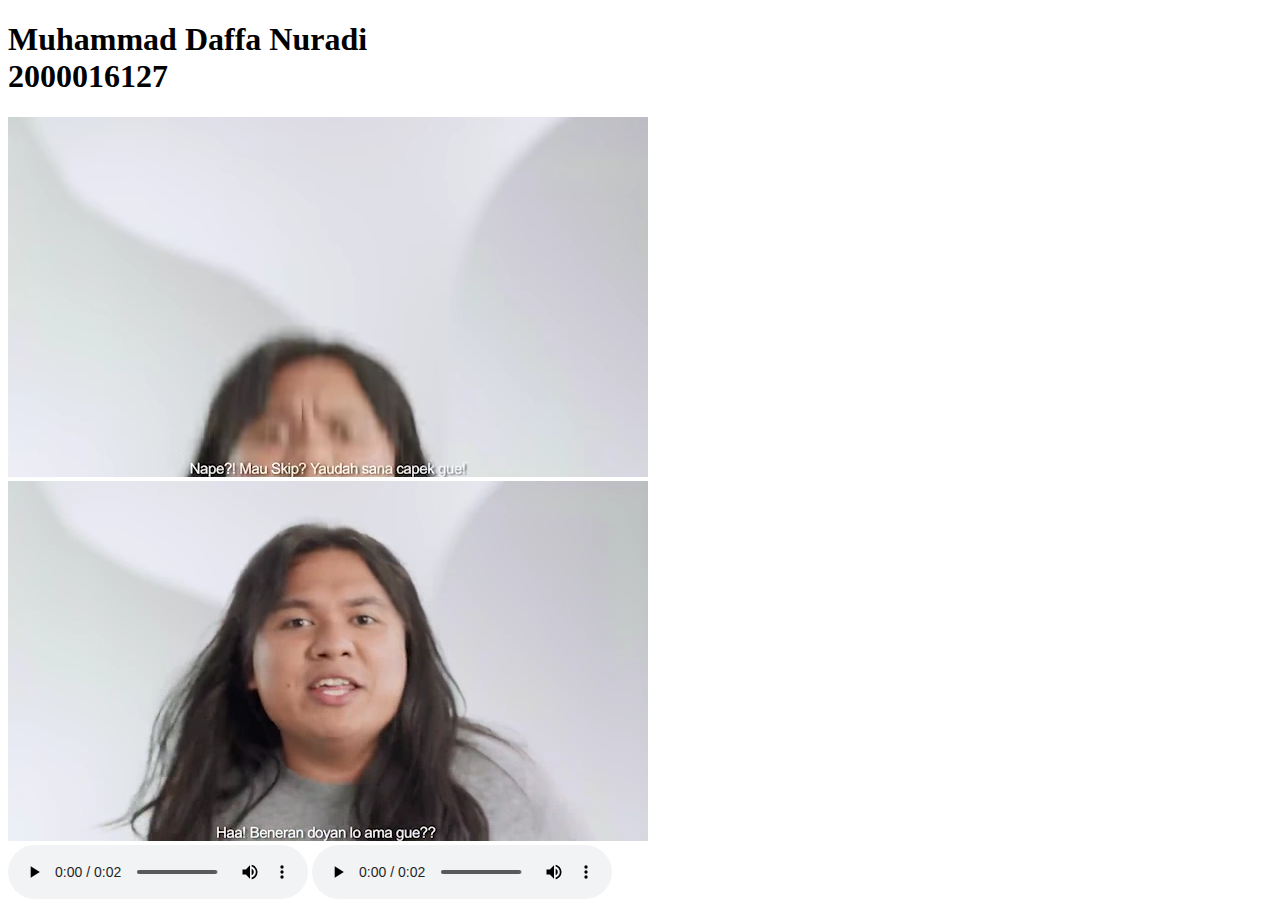
==== index.html @ e8c0837d "first commit" ====
<!DOCTYPE html>
<html>
<head>
	<meta charset="utf-8">
	<title>2000016127</title>
	<link rel="stylesheet" type="text/css" href="index.css">
</head>
<body>
	<h1>Muhammad Daffa Nuradi<br>2000016127</h1>
	<div class="bg">
		<video src="v1.webm" muted loop autoplay></video>
		<video src="v2.3gp" muted loop autoplay></video>
	</div>

	<audio controls>
  		<source src="A_1.wav" type="audio/wav">
  	</audio>

  	<audio controls>
  		<source src="A_2.mp3" type="audio/mpeg">
  	</audio>

</body>
</html>
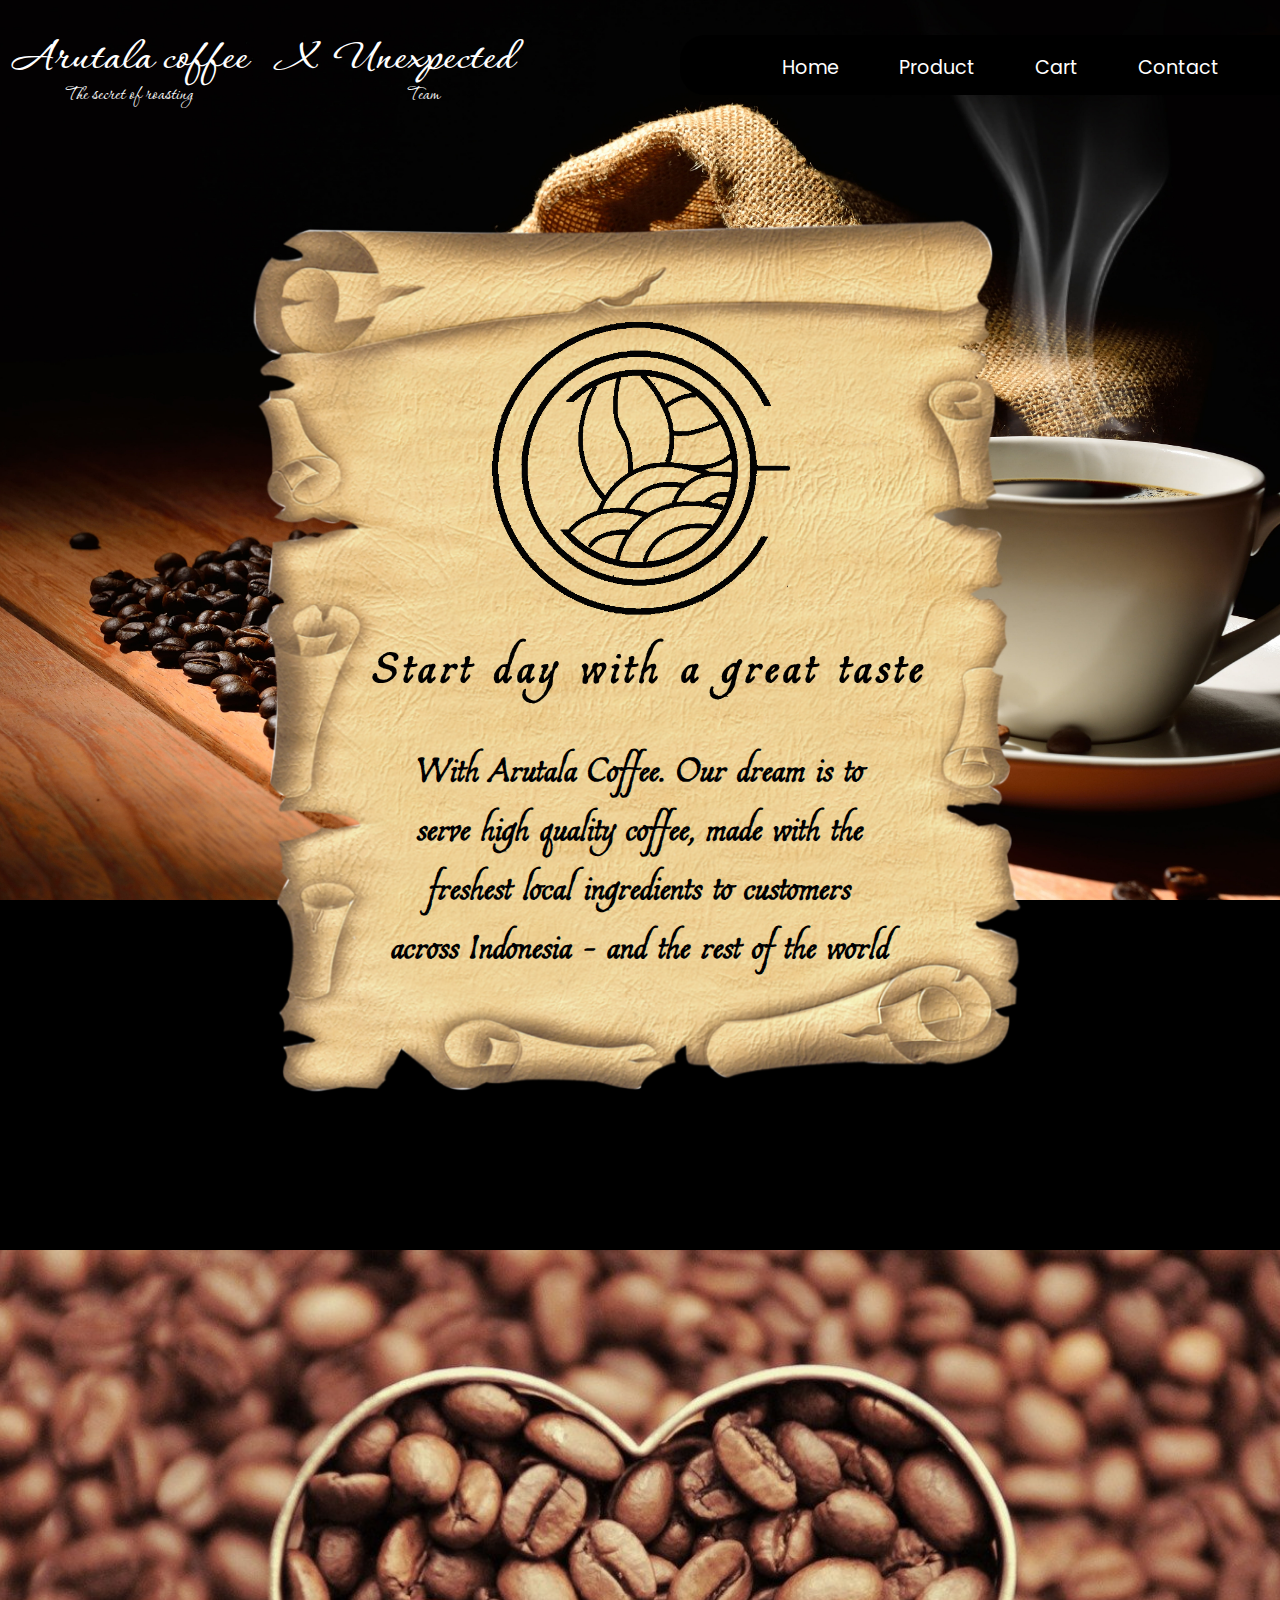
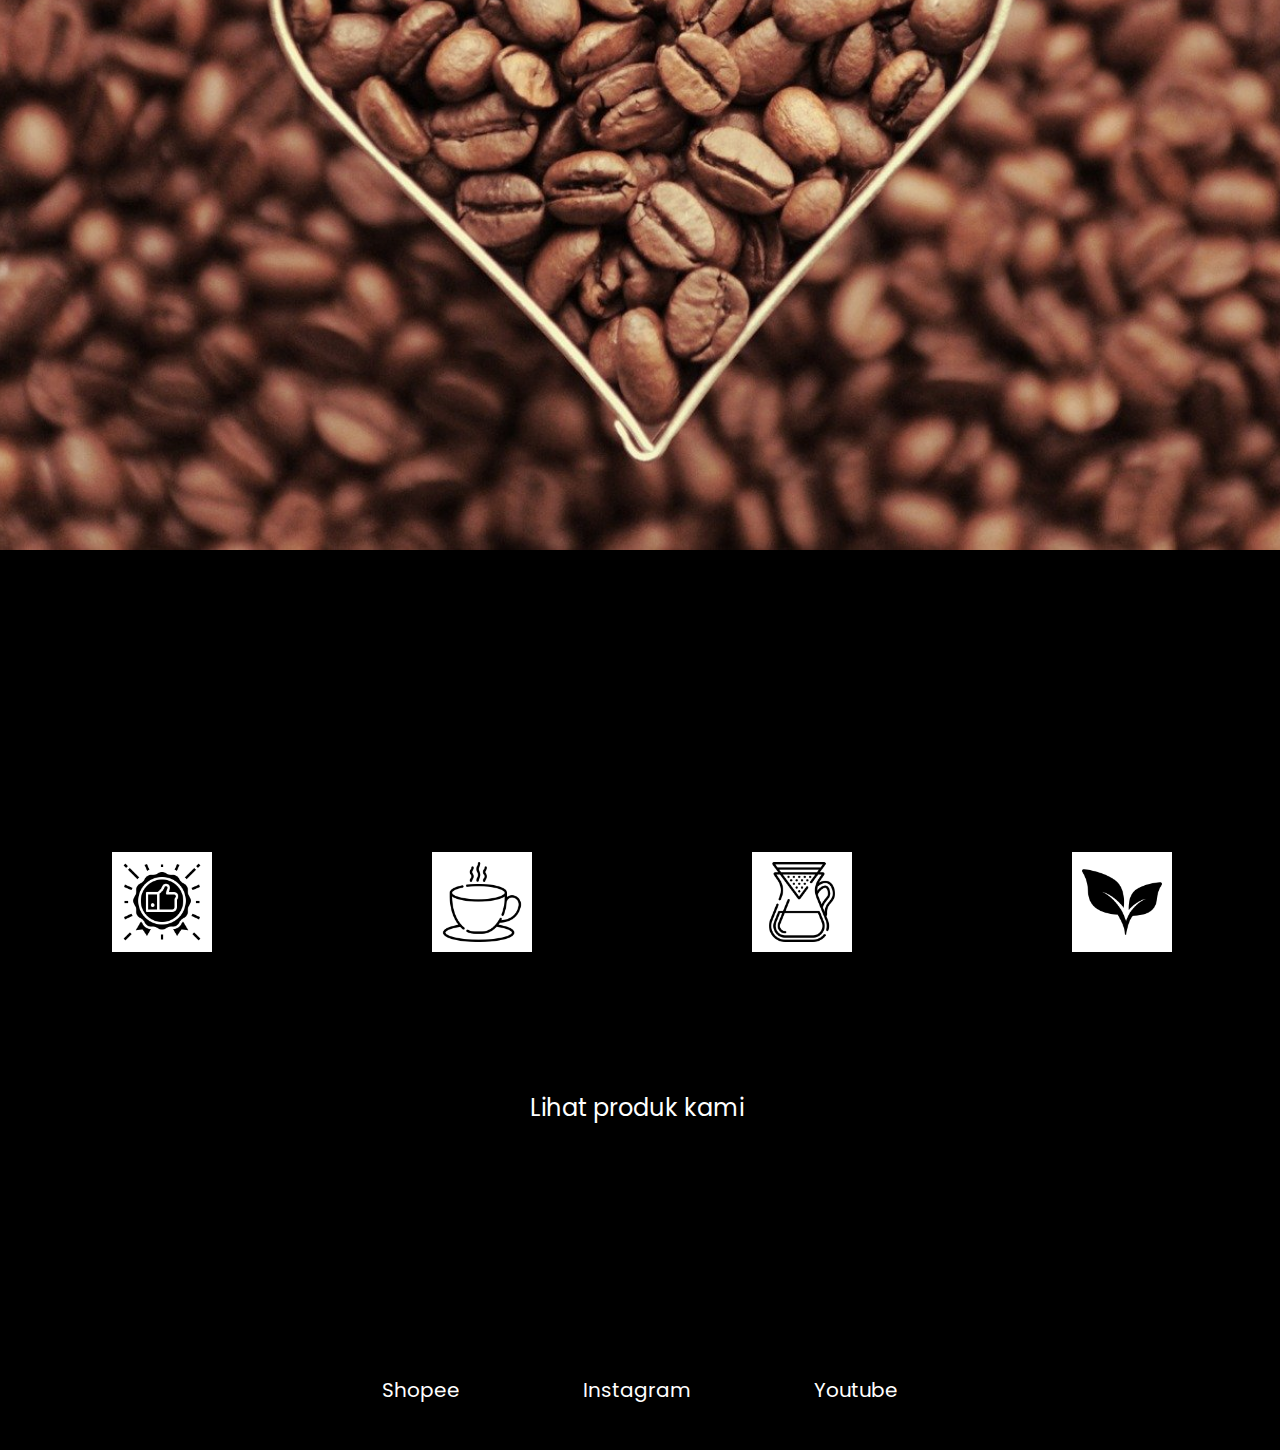
==== commit dd6d8d20: "Add files via upload" ====
--- a/index.html
+++ b/index.html
@@ -1,24 +1,141 @@
-<!DOCTYPE html>
-<html>
-<head>
-	<meta charset="utf-8">
-	<title>2000016127</title>
-	<link rel="stylesheet" type="text/css" href="index.css">
-</head>
-<body>
-	<h1>Muhammad Daffa Nuradi<br>2000016127</h1>
-	<div class="bg">
-		<video src="v1.webm" muted loop autoplay></video>
-		<video src="v2.3gp" muted loop autoplay></video>
-	</div>
-
-	<audio controls>
-  		<source src="A_1.wav" type="audio/wav">
-  	</audio>
-
-  	<audio controls>
-  		<source src="A_2.mp3" type="audio/mpeg">
-  	</audio>
-
-</body>
+<!DOCTYPE html>
+<html>
+<head>
+	<meta charset="utf-8">
+	<title></title>
+	<link rel="stylesheet" type="text/css" href="home.css">
+	<link rel="stylesheet" href="https://cdnjs.cloudflare.com/ajax/libs/font-awesome/5.15.4/css/all.min.css">
+	<link rel="preconnect" href="https://fonts.googleapis.com">
+	<link rel="preconnect" href="https://fonts.gstatic.com" crossorigin>
+	<link href="https://fonts.googleapis.com/css2?family=Estonia&display=swap" rel="stylesheet">
+	<link href="https://fonts.googleapis.com/css2?family=Corinthia&display=swap" rel="stylesheet">
+	<link rel="preconnect" href="https://fonts.googleapis.com">
+	<link rel="preconnect" href="https://fonts.gstatic.com" crossorigin>
+	<link href="https://fonts.googleapis.com/css2?family=Poppins&display=swap" rel="stylesheet">
+</head>
+<body>
+	<div class="loader-wrapper">
+		<div class="ring"></div>
+		<span class="loding">loading...</span>
+	</div>
+<div class="parallax">
+	<div class="head">
+	<div class="con-head">
+		<h1>Arutala coffee</h1>
+		<p>The secret of roasting</p>
+	</div>
+	<div class="con-headx">
+		<h1>X</h1>
+	</div>
+	<div class="con-head">
+		<h1>Unexpected</h1>
+		<p>Team</p>
+	</div>
+		<div class="navbar">
+			<ul>
+				<li class="list">
+					<a href="../home/index.html">
+						<span class="icon"><i class="fas fa-home"></i></span>
+						<span class="text">Home</span>
+					</a>
+				</li>
+				<li class="list">
+					<a href="../product/product.html">
+						<span class="icon"><i class="fas fa-coffee"></i></span>
+						<span class="text">Product</span>
+					</a>
+				</li>
+				<li class="list">
+					<a href="../cart/cart.php">
+						<span class="icon"><i class="fas fa-shopping-cart"></i></i></span>
+						<span class="text">Cart</span>
+					</a>
+				</li>
+				<li  class="list">
+					<a href="#">
+						<span class="icon"><i class="fas fa-phone-alt"></i></span>
+						<span class="text">Contact</span>
+					</a>
+				</li>
+			</ul>
+		</div>
+	</div>
+		<div class="container">
+			<img src="../logo/logo-arutala-blk.png">
+			<p class="nama">Start day with a great taste</p>
+			<p class="web">With Arutala Coffee. Our dream is to serve high quality coffee, made with the freshest local ingredients to customers across Indonesia – and the rest of the world</p>
+			<br>
+		</div>
+	</div>
+		<div class="intro">
+			<div class="intro-desc1">
+				<p>Kami adalah Start-up roastery yang menonjolkan proses roasting yang benar sehingga selalu menawarkan pengalaman baru dalam setiap rasa.</p>
+			</div>
+			<div class="intro-desc2">
+				<p>Dengan kredibilitas hingga pertimbangan yang begitu detail dalam proses roasting, membawa Arutala mendapatkan sebuah rahasia dalam menginovasikan cita rasa pada proses roasting. Sehingga anda akan mendapatkan pengalaman baru pada setiap produk Arutala.</p>
+			</div>
+			<div class="intro-desc3">
+				<p>Kepercayaan diri, berani, mandiri, dan wibawa menjadi sifat-sifat yang dimiliki oleh seorang pemimpin. Sifat itulah
+					yang akan dibawa bersama Arutala.<br>Arutala siap mendampingimu dalam menjelajahi kenikmatan kopi sampai kamu
+					memiliki kepercayaan diri untuk memimpin petualangan kopi lainnya.</p>
+				
+			</div>
+		</div>
+		<div class="coffee">
+			<div class="con-float-img">
+				<div class="float-img1">
+					<span class="floatr-img1"><img src="../logo/f1.JPG"></span>
+				</div>
+				<div class="float-img2">
+					<span class="floatr-img2"><img src="../logo/f2.JPG"></span>
+				</div>
+				<div class="float-img1">
+					<span class="floatr-img1"><img src="../logo/f3.JPG"></span>
+				</div>
+				<div class="float-img2">
+					<span class="floatr-img2"><img src="../logo/f4.JPG"></span>
+				</div>
+			</div>
+			<div class="con-img">
+				<span class="img"><img src="../logo/best-seller.png"></span>
+				<span class="text2">
+					Best Seller
+				</span>
+			</div>
+			<div class="con-img">
+				<span class="img"><img src="../logo/coffee.png"></span>
+				<span class="text1">
+					Coffee Collection
+				</span>
+			</div>
+			<div class="con-img">
+				<span class="img"><img src="../logo/pot.png"></span>
+				<span class="text1">
+					Manual Brew Collection
+				</span>
+			</div>
+			<div class="con-img">
+				<span class="img"><img src="../logo/leaves.png"></span>
+				<span class="text2">
+				Natural ingredients
+				</span>
+			</div>
+			<div class="btn-product">
+				<a href="../product/product.html"><span class="btn-icon"><i class="fas fa-coffee"></i></span><span class="btn-cls">Lihat produk kami</span></a>
+			</div>
+		<div class="media-info">
+            <a href="https://shopee.co.id/arutala_coffee?smtt=0.0.9"><span><img src="https://img.icons8.com/fluency/48/000000/shopee.png" /></span></i> Shopee</a>
+            <a href="https://instagram.com/arutala.online.co?utm_medium=copy_link"><span><img src="https://img.icons8.com/color/48/000000/instagram-new--v2.png" /></span></i> Instagram</a>
+            <a href="https://youtube.com/channel/UCOxE_Pgdr4KqLddThHNhdJA"><span><img src="https://img.icons8.com/fluency/48/000000/youtube-play.png" /></span></i> Youtube</a>
+        </div>
+		</div>
+<script>
+	let spinnerWrapper = document.querySelector('.loader-wrapper');
+	var delay = 3000;
+
+	window.addEventListener('load', function () {
+		spinnerWrapper.style.display = 'none';
+	});
+</script>
+</body>
 </html>--- a/home.css
+++ b/home.css
@@ -0,0 +1,2528 @@
+body{
+	margin: 0px;
+	padding: 0px;
+	scroll-behavior: smooth;
+	background-color: black;
+}
+:root{
+	--size1:1em;
+	--size2:1.2em;
+	--size3:1.5em;
+	--poppins: 'Poppins', sans-serif;
+}
+.loader-wrapper{
+  display: flex;
+  text-align: center;
+  justify-content: center;
+  align-items: center;
+  min-height: 100vh;
+}
+.ring{
+  position: absolute;
+  width: 200px;
+  height: 200px;
+  border-radius: 50%;
+  animation: ring 1s linear infinite;
+}
+@keyframes ring {
+  0%{
+    transform: rotate(0deg);
+    box-shadow: 1px 5px 2px #e65c00;
+  }
+  50%{
+    transform: rotate(180deg);
+    box-shadow: 1px 5px 2px #18b201;
+  }
+  100%{
+    transform: rotate(360deg);
+    box-shadow: 1px 5px 2px #0456c8;
+  }
+}
+.ring:before{
+  position: absolute;
+  content: '';
+  left: 0;
+  top: 0;
+  height: 100%;
+  width: 100%;
+  border-radius: 50%;
+  box-shadow: 0 0 5px rgba(255,255,255,.3);
+}
+.loding{
+  color: #737373;
+  font-size: 20px;
+  text-transform: uppercase;
+  letter-spacing: 1px;
+  line-height: 200px;
+  animation: tulisan 3s ease-in-out infinite;
+}
+@keyframes tulisan {
+  50%{
+    color: black;
+  }
+}
+.head{
+	height: 200px;
+	width: 100%;
+	background-color: none;
+	position: relative;
+	display: flex;
+	align-items: center;
+}
+.con-head{
+	height: 100px;
+	width: 30%;
+	text-align: center;
+	background-color: none;
+	font-size: 2.0em;
+	font-family: 'Corinthia', cursive;
+	border-radius: 0px 25px 25px 0px;
+}
+.con-headx{
+	height: 100px;
+	width: 50px;
+	color: white;
+	text-align: center;
+	background-color: none;
+	font-size: 2.0em;
+	font-family: 'Corinthia', cursive;
+	border-radius: 0px 25px 25px 0px;
+	transform: translate(20px,-50px);
+}
+.con-head h1{
+	transform: translateY(-50px);
+	color: white;
+}
+.con-head p{
+	color: white;
+	margin-top: -100px;
+}
+.navbar{
+	height: 100px;
+	width: 60%;
+	background-color:black;
+	margin-left: 20%;
+	border-radius: 25px 0px 0px 25px;
+	display: block;
+	font-family: var(--poppins);
+	float: right;
+}
+.navbar ul{
+	transform: translateY(0px);
+	text-align: center;
+}
+.list{
+	display: inline-flex;
+	color: white;
+	position: relative;
+	margin: 0px 5%;
+	text-align: center;
+	transform: translateY(20px);
+}
+.navbar ul li a {
+	text-decoration: none;
+}
+.navbar ul li a .text{
+	text-decoration: none;
+	list-style: none;
+	position: relative;
+	color: white;
+	visibility: visible;
+	font-size: 1.5em;
+	transition: 0.4s;
+}
+.navbar ul li a .icon{
+	color: white;
+	position: absolute;
+	display: block;
+	transform: translateY(-100px);
+	visibility: hidden;
+	transition: 0.9s;
+	text-align: center;
+}
+.navbar ul li:hover a .icon{
+	color: white;
+	transform:translateY(0px)rotate(360deg);
+	visibility: visible;
+	font-size: 1.5em;
+}
+.navbar ul li:hover a .text{
+	visibility: hidden;
+}
+.parallax{
+	background-image: url(../logo/wall.jpg);
+	min-height: 1550px;
+	background-attachment: fixed;
+	background-position: center;
+	background-repeat: no-repeat;
+	background-size: cover;
+	overflow: hidden;
+}
+.container{
+	text-align: center;
+	margin: auto;
+	transform: translateY(200px);
+	height: 920px;
+	width: 800px;
+	display: block;
+	background-image: url(../logo/gulungan.png);
+	background-size: cover;
+	background-repeat: no-repeat;
+	background-position: center;
+	overflow: hidden;
+}
+.container img{
+	height: 300px;
+	height: 300px;
+	transform: translateY(120px);
+}
+.container .nama{
+	font-size: 4.0em;
+	font-family: 'Estonia', cursive;
+	transform: translateX(10px);
+	margin-top: 120px;
+	font-weight: 600;
+	letter-spacing: 5px;
+}
+.container .web{
+	transform: translate(150px,-30px);
+	font-size: 3.0em;
+	font-family: 'Estonia', cursive;
+	width: 500px;
+	font-weight: 600;
+}
+
+.intro{
+	position: absolute;
+	width: 100%;
+	height: 900px;
+	display: flex;
+	background-image:url(../logo/bg-1.jpg);
+	background-repeat: no-repeat;
+	background-position: center;
+	background-size: cover;
+	position: relative;
+	z-index: 1;
+	overflow: hidden;
+}
+.intro .intro-desc1{
+	height: 100%;
+	width: 100%;
+	position: absolute;
+	background-color: rgb(0,0,0,0.5);	
+	text-align: center;
+	z-index: 79;
+	transform: translate(0px,-2500px);
+	transition: 1s;
+	padding: 0px 20px;
+	overflow: auto;
+}
+.intro:hover .intro-desc1{
+	transform: translate(0px,0px);
+}
+.intro .intro-desc2{
+	height: 100%;
+	width: 100%;
+	position: absolute;
+	background-color: rgb(0,0,0,0.5);	
+	text-align: center;
+	z-index: 99;
+	transform: translate(-2350px,550px);
+	transition: 1.5s;
+	overflow: auto;
+}
+.intro:hover .intro-desc2{
+	transform: translate(0px,550px);
+}
+.intro .intro-desc3{
+	height: 100%;
+	width: 100%;
+	position: absolute;
+	background-color: rgb(0,0,0,0.5);	
+	text-align: center;
+	z-index: 89;
+	transform: translate(2600px,200px);
+	transition: 2s;
+	overflow: auto;
+}
+.intro:hover .intro-desc3{
+	transform: translate(0px,200px);
+}
+.intro .intro-desc1 p,.intro-desc2 p,.intro-desc3 p{
+	color: white;
+	font-size: 3.0em;
+	word-spacing: 4px;
+	margin: 0px,200px;
+	text-align: center;
+	font-family: 'Estonia', cursive;
+}
+.coffee{
+	background-image: url(../logo/bijikopi.jpg);
+	min-height: 1400px;
+	background-attachment: fixed;
+	background-position: center;
+	background-repeat: no-repeat;
+	background-size: cover;
+	overflow: hidden;
+	display: flex;
+	justify-content: space-around;
+	align-items: center;
+}
+.con-img img{
+	height: 100px;
+	width: 100px;
+	z-index: 999;
+	right: 10px;
+	cursor: pointer;
+	transform: translate(10px,10px);
+}
+.con-img{
+	width: 120px;
+	height: 120px;
+	background-color: white;
+	position: relative;
+	cursor: pointer;
+	transition: 0.8s;
+	border: 2px solid black;
+}
+.con-img .img{
+	width: 120px;
+	height: 120px;
+	position: absolute;
+	background-color: white;
+	transition: 0.8s;
+	border: 2px solid black;
+}
+.coffee .con-img:hover .img{
+	transform: rotate(360deg);
+	border-radius: 50%;
+}
+.coffee .con-img:hover{
+	transform: rotate(-360deg);
+	border-radius: 50%;
+}
+.con-img:hover .text1{
+	visibility: visible;
+	transform: translate(20px,120px);
+	color: white;
+	font-family:  var(--poppins);
+}
+.con-img:hover .text2{
+	visibility: visible;
+	transform: translate(20px,120px);
+	color: white;
+	font-family:  var(--poppins);
+}
+.con-img .text1{
+	font-size: 1.2em;
+	color: black;
+	width: 100px;
+	position: absolute;
+	right: 30px;
+	z-index:-99 ;
+	transition: 1.5s;
+	left:5px;
+	visibility: hidden;
+}
+.con-img .text2{
+	font-size: 1.2em;
+	width: 100px;
+	color: white;
+	position: absolute;
+	z-index: -99;
+	transition: 1.5s;
+	visibility: hidden;
+}
+.con-float-img{
+	height: 700px;
+	width: 100%;
+	transform: translateY(-500px);
+	background-color: none;
+	position: absolute;
+	display: flex;
+	justify-content: space-around;
+}
+.con-float-img img{
+	height: 120px;
+	width: 120px;
+	border-radius: 50%;;
+}
+.con-float-img .float-img1{
+	position: relative;
+	height: 120px;
+	width: 120px;
+	border: 1px solid black;
+	transform: translateY(-50px);
+	background-color: #7E370C;
+	transition: 1.5s ease-out;
+}
+.con-float-img .float-img2{
+	position: relative;
+	height: 120px;
+	width: 120px;
+	border: 1px solid black;
+	transform: translateY(-50px);
+	background-color: #7E370C;
+	transition: 2s ease-out;
+}
+.con-float-img:hover .float-img1{
+	transform: translateY(250px) rotate(360deg);
+	border-radius: 50%;
+}
+.float-img1 .floatr-img1{
+	height: 120px;
+	width: 120px;
+	position: absolute;
+	background-color: none;
+	border: 1px solid black;
+	transition: 1.5s ease-out;
+	border-radius: 50%;
+	
+}
+.con-float-img:hover .floatr-img1{
+	transform: rotate(-360deg);
+	border-radius: 50%;
+}
+.float-img2 .floatr-img2{
+	height: 120px;
+	width: 120px;
+	position: absolute;
+	background-color: none;
+	border: 1px solid black;
+	transition: 2s ease-out;
+	border-radius: 50%;
+	
+}
+.con-float-img:hover .floatr-img2{
+	transform: rotate(-360deg);
+	border-radius: 50%;
+}
+.con-float-img:hover .float-img2{
+	transform: translateY(350px) rotate(360deg);
+	border-radius: 50%;
+}
+.btn-product{
+	width: 400px;
+	height: 80px;
+	position: absolute;
+	background-color: rgb(0,0,0,0.5);
+	transform: translateY(300px);
+	overflow: hidden;
+	transition: 1.5s;
+	font-family:  var(--poppins);
+}
+.btn-product a{
+	text-decoration: none;
+	color: white;
+	font-size: 2.0em;
+}
+.btn-icon{
+	position: absolute;
+	transform: translate(-70px,20px);
+	transition: 0.5s;
+	font-size: 1.5em;
+}
+.btn-cls{
+	position: absolute;
+	transition: 0.5s;
+	transform: translate(30px,20px);
+}
+.btn-product:hover .btn-icon{
+	transform: translate(20px,20px);
+}
+.btn-product:hover .btn-cls{
+	transform: translate(300px,20px);
+}
+.btn-product:hover{
+	width: 100px;
+	border-radius: 50%;
+	background-color: rgb(0,0,0,0.9);
+}
+.media-info a{
+	color: white;
+	position: relative;
+	text-decoration: none;
+	font-size: 20px;
+	z-index: 99;
+	transition: 0.5s;
+}
+.media-info a:hover{
+	transform: translateY(10px);
+}
+.media-info{
+	height: 150px;
+	width: 50%;
+	display: flex;
+	position: absolute;
+	margin-bottom: -1250px;
+	background-color: rgb(0,0,0,0.5);
+	justify-content: space-around;
+	align-items: center;
+	border-radius: 55px 55px 0px 0px;
+	overflow: hidden;
+	font-family:  var(--poppins);
+}
+.media-info span{
+	height: 50px;
+	width: 50px;
+	background-color: none;
+	position: absolute;
+	transform: translate(10px,-120px);
+	transition: 0.5s;
+}
+.media-info a:hover span{
+	transform: translate(10px,-50px);
+}
+@media (max-width:2560px){
+	.head{
+	height: 200px;
+	width: 100%;
+	background-color: none;
+	position: relative;
+	display: flex;
+	align-items: center;
+}
+.con-head{
+	height: 100px;
+	width: 30%;
+	text-align: center;
+	background-color: none;
+	font-size: 2.0em;
+	font-family: 'Corinthia', cursive;
+	border-radius: 0px 25px 25px 0px;
+}
+.con-headx{
+	height: 100px;
+	width: 50px;
+	color: white;
+	text-align: center;
+	background-color: none;
+	font-size: 2.0em;
+	font-family: 'Corinthia', cursive;
+	border-radius: 0px 25px 25px 0px;
+	transform: translate(20px,-50px);
+}
+.con-head h1{
+	transform: translateY(-50px);
+	color: white;
+}
+.con-head p{
+	color: white;
+	margin-top: -100px;
+}
+.navbar{
+	height: 100px;
+	width: 60%;
+	background-color:rgb(0, 0, 0);
+	margin-left: 20%;
+	border-radius: 25px 0px 0px 25px;
+	display: block;
+	float: right;
+}
+.navbar ul{
+	transform: translateY(0px);
+	text-align: center;
+}
+.list{
+	display: inline-flex;
+	color: white;
+	position: relative;
+	margin: 0px 5%;
+	text-align: center;
+	transform: translateY(20px);
+}
+.navbar ul li a {
+	text-decoration: none;
+}
+.navbar ul li a .text{
+	text-decoration: none;
+	list-style: none;
+	position: relative;
+	color: white;
+	visibility: visible;
+	font-size: 1.5em;
+	transition: 0.4s;
+}
+.navbar ul li a .icon{
+	color: white;
+	position: absolute;
+	display: block;
+	transform: translateY(-100px);
+	visibility: hidden;
+	transition: 0.9s;
+	text-align: center;
+}
+.navbar ul li:hover a .icon{
+	color: white;
+	transform:translateY(0px)rotate(360deg);
+	visibility: visible;
+	font-size: 1.5em;
+}
+.navbar ul li:hover a .text{
+	visibility: hidden;
+}
+.parallax{
+	background-image: url(../logo/wall.jpg);
+	min-height: 1550px;
+	background-attachment: fixed;
+	background-position: center;
+	background-repeat: no-repeat;
+	background-size: cover;
+	overflow: hidden;
+}
+.container{
+	text-align: center;
+	margin: auto;
+	transform: translateY(200px);
+	height: 920px;
+	width: 800px;
+	display: block;
+	background-image: url(../logo/gulungan.png);
+	background-size: cover;
+	background-repeat: no-repeat;
+	background-position: center;
+	overflow: hidden;
+}
+.container img{
+	height: 300px;
+	height: 300px;
+	transform: translateY(120px);
+}
+.container .nama{
+	font-size: 4.0em;
+	font-family: 'Estonia', cursive;
+	transform: translateX(10px);
+	margin-top: 120px;
+	font-weight: 600;
+	letter-spacing: 5px;
+}
+.container .web{
+	transform: translate(150px,-30px);
+	font-size: 3.0em;
+	font-family: 'Estonia', cursive;
+	width: 500px;
+	font-weight: 600;
+}
+
+.intro{
+	position: absolute;
+	width: 100%;
+	height: 900px;
+	display: flex;
+	background-image:url(../logo/bg-1.jpg);
+	background-repeat: no-repeat;
+	background-position: center;
+	background-size: cover;
+	position: relative;
+	z-index: 1;
+	overflow: hidden;
+}
+.intro .intro-desc1{
+	height: 100%;
+	width: 100%;
+	position: absolute;
+	background-color: rgb(0,0,0,0.5);	
+	text-align: center;
+	z-index: 79;
+	transform: translate(0px,-2500px);
+	transition: 1s;
+	padding: 0px 20px;
+	overflow: auto;
+}
+.intro:hover .intro-desc1{
+	transform: translate(0px,0px);
+}
+.intro .intro-desc2{
+	height: 100%;
+	width: 100%;
+	position: absolute;
+	background-color: rgb(0,0,0,0.5);	
+	text-align: center;
+	z-index: 99;
+	transform: translate(-2350px,550px);
+	transition: 1.5s;
+	overflow: auto;
+}
+.intro:hover .intro-desc2{
+	transform: translate(0px,550px);
+}
+.intro .intro-desc3{
+	height: 100%;
+	width: 100%;
+	position: absolute;
+	background-color: rgb(0,0,0,0.5);	
+	text-align: center;
+	z-index: 89;
+	transform: translate(2600px,200px);
+	transition: 2s;
+	overflow: auto;
+}
+.intro:hover .intro-desc3{
+	transform: translate(0px,200px);
+}
+.intro .intro-desc1 p,.intro-desc2 p,.intro-desc3 p{
+	color: white;
+	font-size: 3.0em;
+	word-spacing: 4px;
+	margin: 0px,200px;
+	text-align: center;
+	font-family: 'Estonia', cursive;
+}
+.coffee{
+	background-image: url(../logo/bijikopi.jpg);
+	min-height: 1400px;
+	background-attachment: fixed;
+	background-position: center;
+	background-repeat: no-repeat;
+	background-size: cover;
+	overflow: hidden;
+	display: flex;
+	justify-content: space-around;
+	align-items: center;
+}
+.con-img img{
+	height: 100px;
+	width: 100px;
+	z-index: 999;
+	right: 10px;
+	cursor: pointer;
+	transform: translate(10px,10px);
+}
+.con-img{
+	width: 120px;
+	height: 120px;
+	background-color: white;
+	position: relative;
+	cursor: pointer;
+	transition: 0.8s;
+	border: 2px solid black;
+}
+.con-img .img{
+	width: 120px;
+	height: 120px;
+	position: absolute;
+	background-color: white;
+	transition: 0.8s;
+	border: 2px solid black;
+}
+.coffee .con-img:hover .img{
+	transform: rotate(360deg);
+	border-radius: 50%;
+}
+.coffee .con-img:hover{
+	transform: rotate(-360deg);
+	border-radius: 50%;
+}
+.con-img:hover .text1{
+	visibility: visible;
+	transform: translate(20px,120px);
+	color: white;
+}
+.con-img:hover .text2{
+	visibility: visible;
+	transform: translate(20px,120px);
+	color: white;
+}
+.con-img .text1{
+	font-size: 1.2em;
+	color: black;
+	width: 100px;
+	position: absolute;
+	right: 30px;
+	z-index:-99 ;
+	transition: 1.5s;
+	left:5px;
+	visibility: hidden;
+}
+.con-img .text2{
+	font-size: 1.2em;
+	width: 100px;
+	color: white;
+	position: absolute;
+	z-index: -99;
+	transition: 1.5s;
+	visibility: hidden;
+}
+.con-float-img{
+	height: 700px;
+	width: 100%;
+	transform: translateY(-500px);
+	background-color: none;
+	position: absolute;
+	display: flex;
+	justify-content: space-around;
+}
+.con-float-img img{
+	height: 120px;
+	width: 120px;
+	border-radius: 50%;;
+}
+.con-float-img .float-img1{
+	position: relative;
+	height: 120px;
+	width: 120px;
+	border: 1px solid black;
+	transform: translateY(-50px);
+	background-color: #7E370C;
+	transition: 1.5s ease-out;
+}
+.con-float-img .float-img2{
+	position: relative;
+	height: 120px;
+	width: 120px;
+	border: 1px solid black;
+	transform: translateY(-50px);
+	background-color: #7E370C;
+	transition: 2s ease-out;
+}
+.con-float-img:hover .float-img1{
+	transform: translateY(250px) rotate(360deg);
+	border-radius: 50%;
+}
+.float-img1 .floatr-img1{
+	height: 120px;
+	width: 120px;
+	position: absolute;
+	background-color: none;
+	border: 1px solid black;
+	transition: 1.5s ease-out;
+	border-radius: 50%;
+	
+}
+.con-float-img:hover .floatr-img1{
+	transform: rotate(-360deg);
+	border-radius: 50%;
+}
+.float-img2 .floatr-img2{
+	height: 120px;
+	width: 120px;
+	position: absolute;
+	background-color: none;
+	border: 1px solid black;
+	transition: 2s ease-out;
+	border-radius: 50%;
+	
+}
+.con-float-img:hover .floatr-img2{
+	transform: rotate(-360deg);
+	border-radius: 50%;
+}
+.con-float-img:hover .float-img2{
+	transform: translateY(350px) rotate(360deg);
+	border-radius: 50%;
+}
+.btn-product{
+	width: 300px;
+	height: 80px;
+	position: absolute;
+	background-color: rgb(0,0,0,0.5);
+	transform: translateY(300px);
+	overflow: hidden;
+	transition: 1.5s;
+}
+.btn-product a{
+	text-decoration: none;
+	color: white;
+	font-size: 2.0em;
+}
+.btn-icon{
+	position: absolute;
+	transform: translate(-70px,20px);
+	transition: 0.5s;
+	font-size: 1.5em;
+}
+.btn-cls{
+	position: absolute;
+	transition: 0.5s;
+	transform: translate(30px,20px);
+}
+.btn-product:hover .btn-icon{
+	transform: translate(20px,20px);
+}
+.btn-product:hover .btn-cls{
+	transform: translate(300px,20px);
+}
+.btn-product:hover{
+	width: 100px;
+	border-radius: 50%;
+	background-color: rgb(0,0,0,0.9);
+}
+.media-info a{
+	color: white;
+	position: relative;
+	text-decoration: none;
+	font-size: 20px;
+	z-index: 99;
+	transition: 0.5s;
+}
+.media-info a:hover{
+	transform: translateY(10px);
+}
+.media-info{
+	height: 150px;
+	width: 50%;
+	display: flex;
+	position: absolute;
+	margin-bottom: -1250px;
+	background-color: rgb(0,0,0,0.5);
+	justify-content: space-around;
+	align-items: center;
+	border-radius: 55px 55px 0px 0px;
+	overflow: hidden;
+}
+.media-info span{
+	height: 50px;
+	width: 50px;
+	background-color: none;
+	position: absolute;
+	transform: translate(10px,-120px);
+	transition: 0.5s;
+}
+.media-info a:hover span{
+	transform: translate(10px,-50px);
+}
+}
+@media (max-width:1920px){
+	.head{
+	height: 200px;
+	width: 100%;
+	background-color: none;
+	position: relative;
+	display: flex;
+	align-items: center;
+}
+.con-head{
+	height: 100px;
+	width: 30%;
+	text-align: center;
+	background-color: none;
+	font-size: 2.0em;
+	font-family: 'Corinthia', cursive;
+	border-radius: 0px 25px 25px 0px;
+}
+.con-headx{
+	height: 100px;
+	width: 50px;
+	color: white;
+	text-align: center;
+	background-color: none;
+	font-size: 2.0em;
+	font-family: 'Corinthia', cursive;
+	border-radius: 0px 25px 25px 0px;
+	transform: translate(20px,-50px);
+}
+.con-head h1{
+	transform: translateY(-50px);
+	color: white;
+}
+.con-head p{
+	color: white;
+	margin-top: -100px;
+}
+.navbar{
+	height: 100px;
+	width: 60%;
+	background-color:rgb(0, 0, 0);
+	margin-left: 20%;
+	border-radius: 25px 0px 0px 25px;
+	display: block;
+	float: right;
+}
+.navbar ul{
+	transform: translateY(0px);
+	text-align: center;
+}
+.list{
+	display: inline-flex;
+	color: white;
+	position: relative;
+	margin: 0px 5%;
+	text-align: center;
+	transform: translateY(20px);
+}
+.navbar ul li a {
+	text-decoration: none;
+}
+.navbar ul li a .text{
+	text-decoration: none;
+	list-style: none;
+	position: relative;
+	color: white;
+	visibility: visible;
+	font-size: 1.5em;
+	transition: 0.4s;
+}
+.navbar ul li a .icon{
+	color: white;
+	position: absolute;
+	display: block;
+	transform: translateY(-100px);
+	visibility: hidden;
+	transition: 0.9s;
+	text-align: center;
+}
+.navbar ul li:hover a .icon{
+	color: white;
+	transform:translateY(0px)rotate(360deg);
+	visibility: visible;
+	font-size: 1.5em;
+}
+.navbar ul li:hover a .text{
+	visibility: hidden;
+}
+.parallax{
+	background-image: url(../logo/wall.jpg);
+	min-height: 1550px;
+	background-attachment: fixed;
+	background-position: center;
+	background-repeat: no-repeat;
+	background-size: cover;
+	overflow: hidden;
+}
+.container{
+	text-align: center;
+	margin: auto;
+	transform: translateY(200px);
+	height: 920px;
+	width: 800px;
+	display: block;
+	background-image: url(../logo/gulungan.png);
+	background-size: cover;
+	background-repeat: no-repeat;
+	background-position: center;
+	overflow: hidden;
+}
+.container img{
+	height: 300px;
+	height: 300px;
+	transform: translateY(120px);
+}
+.container .nama{
+	font-size: 4.0em;
+	font-family: 'Estonia', cursive;
+	transform: translateX(10px);
+	margin-top: 120px;
+	font-weight: 600;
+	letter-spacing: 5px;
+}
+.container .web{
+	transform: translate(150px,-30px);
+	font-size: 3.0em;
+	font-family: 'Estonia', cursive;
+	width: 500px;
+	font-weight: 600;
+}
+
+.intro{
+	position: absolute;
+	width: 100%;
+	height: 900px;
+	display: flex;
+	background-image:url(../logo/bg-1.jpg);
+	background-repeat: no-repeat;
+	background-position: center;
+	background-size: cover;
+	position: relative;
+	z-index: 1;
+	overflow: hidden;
+
+}
+.intro .intro-desc1{
+	height: 100%;
+	width: 100%;
+	position: absolute;
+	background-color: rgb(0,0,0,0.5);	
+	text-align: center;
+	z-index: 79;
+	transform: translate(0px,-2500px);
+	transition: 1s;
+	padding: 0px 20px;
+	overflow: auto;
+}
+.intro:hover .intro-desc1{
+	transform: translate(0px,0px);
+}
+.intro .intro-desc2{
+	height: 100%;
+	width: 100%;
+	position: absolute;
+	background-color: rgb(0,0,0,0.5);	
+	text-align: center;
+	z-index: 99;
+	transform: translate(-2350px,550px);
+	transition: 1.5s;
+	overflow: auto;
+}
+.intro:hover .intro-desc2{
+	transform: translate(0px,550px);
+}
+.intro .intro-desc3{
+	height: 100%;
+	width: 100%;
+	position: absolute;
+	background-color: rgb(0,0,0,0.5);	
+	text-align: center;
+	z-index: 89;
+	transform: translate(2600px,200px);
+	transition: 2s;
+	overflow: auto;
+}
+.intro:hover .intro-desc3{
+	transform: translate(0px,200px);
+}
+.intro .intro-desc1 p,.intro-desc2 p,.intro-desc3 p{
+	color: white;
+	font-size: 3.0em;
+	word-spacing: 4px;
+	margin: 0px,200px;
+	text-align: center;
+	font-family: 'Estonia', cursive;
+}
+.coffee{
+	background-image: url(../logo/bijikopi.jpg);
+	min-height: 1400px;
+	background-attachment: fixed;
+	background-position: center;
+	background-repeat: no-repeat;
+	background-size: cover;
+	overflow: hidden;
+	display: flex;
+	justify-content: space-around;
+	align-items: center;
+}
+.con-img img{
+	height: 100px;
+	width: 100px;
+	z-index: 999;
+	right: 10px;
+	cursor: pointer;
+	transform: translate(10px,10px);
+}
+.con-img{
+	width: 120px;
+	height: 120px;
+	background-color: white;
+	position: relative;
+	cursor: pointer;
+	transition: 0.8s;
+	border: 2px solid black;
+}
+.con-img .img{
+	width: 120px;
+	height: 120px;
+	position: absolute;
+	background-color: white;
+	transition: 0.8s;
+	border: 2px solid black;
+}
+.coffee .con-img:hover .img{
+	transform: rotate(360deg);
+	border-radius: 50%;
+}
+.coffee .con-img:hover{
+	transform: rotate(-360deg);
+	border-radius: 50%;
+}
+.con-img:hover .text1{
+	visibility: visible;
+	transform: translate(20px,120px);
+	color: white;
+}
+.con-img:hover .text2{
+	visibility: visible;
+	transform: translate(20px,120px);
+	color: white;
+}
+.con-img .text1{
+	font-size: 1.2em;
+	color: black;
+	width: 100px;
+	position: absolute;
+	right: 30px;
+	z-index:-99 ;
+	transition: 1.5s;
+	left:5px;
+	visibility: hidden;
+}
+.con-img .text2{
+	font-size: 1.2em;
+	width: 100px;
+	color: white;
+	position: absolute;
+	z-index: -99;
+	transition: 1.5s;
+	visibility: hidden;
+}
+.con-float-img{
+	height: 700px;
+	width: 100%;
+	transform: translateY(-500px);
+	background-color: none;
+	position: absolute;
+	display: flex;
+	justify-content: space-around;
+}
+.con-float-img img{
+	height: 120px;
+	width: 120px;
+	border-radius: 50%;;
+}
+.con-float-img .float-img1{
+	position: relative;
+	height: 120px;
+	width: 120px;
+	border: 1px solid black;
+	transform: translateY(-50px);
+	background-color: #7E370C;
+	transition: 1.5s ease-out;
+}
+.con-float-img .float-img2{
+	position: relative;
+	height: 120px;
+	width: 120px;
+	border: 1px solid black;
+	transform: translateY(-50px);
+	background-color: #7E370C;
+	transition: 2s ease-out;
+}
+.con-float-img:hover .float-img1{
+	transform: translateY(250px) rotate(360deg);
+	border-radius: 50%;
+}
+.float-img1 .floatr-img1{
+	height: 120px;
+	width: 120px;
+	position: absolute;
+	background-color: none;
+	border: 1px solid black;
+	transition: 1.5s ease-out;
+	border-radius: 50%;
+	
+}
+.con-float-img:hover .floatr-img1{
+	transform: rotate(-360deg);
+	border-radius: 50%;
+}
+.float-img2 .floatr-img2{
+	height: 120px;
+	width: 120px;
+	position: absolute;
+	background-color: none;
+	border: 1px solid black;
+	transition: 2s ease-out;
+	border-radius: 50%;
+	
+}
+.con-float-img:hover .floatr-img2{
+	transform: rotate(-360deg);
+	border-radius: 50%;
+}
+.con-float-img:hover .float-img2{
+	transform: translateY(350px) rotate(360deg);
+	border-radius: 50%;
+}
+.btn-product{
+	width: 350px;
+	height: 80px;
+	position: absolute;
+	background-color: rgb(0,0,0,0.5);
+	transform: translateY(300px);
+	overflow: hidden;
+	transition: 1.5s;
+}
+.btn-product a{
+	text-decoration: none;
+	color: white;
+	font-size: 2.0em;
+}
+.btn-icon{
+	position: absolute;
+	transform: translate(-70px,20px);
+	transition: 0.5s;
+	font-size: 1.5em;
+}
+.btn-cls{
+	position: absolute;
+	transition: 0.5s;
+	transform: translate(30px,20px);
+}
+.btn-product:hover .btn-icon{
+	transform: translate(20px,20px);
+}
+.btn-product:hover .btn-cls{
+	transform: translate(300px,20px);
+}
+.btn-product:hover{
+	width: 100px;
+	border-radius: 50%;
+	background-color: rgb(0,0,0,0.9);
+}
+.media-info a{
+	color: white;
+	position: relative;
+	text-decoration: none;
+	font-size: 20px;
+	z-index: 99;
+	transition: 0.5s;
+}
+.media-info a:hover{
+	transform: translateY(10px);
+}
+.media-info{
+	height: 150px;
+	width: 50%;
+	display: flex;
+	position: absolute;
+	margin-bottom: -1250px;
+	background-color: rgb(0,0,0,0.5);
+	justify-content: space-around;
+	align-items: center;
+	border-radius: 55px 55px 0px 0px;
+	overflow: hidden;
+}
+.media-info span{
+	height: 50px;
+	width: 50px;
+	background-color: none;
+	position: absolute;
+	transform: translate(10px,-120px);
+	transition: 0.5s;
+}
+.media-info a:hover span{
+	transform: translate(10px,-50px);
+}
+}
+@media (max-width:1280px){
+	.head{
+	height: 200px;
+	width: 100%;
+	background-color: none;
+	position: relative;
+	display: flex;
+	align-items: center;
+}
+.con-head{
+	height: 100px;
+	width: 30%;
+	text-align: center;
+	background-color: none;
+	font-size: 1.5em;
+	font-family: 'Corinthia', cursive;
+	border-radius: 0px 25px 25px 0px;
+}
+.con-headx{
+	height: 100px;
+	width: 50px;
+	color: white;
+	text-align: center;
+	background-color: none;
+	font-size: 1.5em;
+	font-family: 'Corinthia', cursive;
+	border-radius: 0px 25px 25px 0px;
+	transform: translate(20px,-50px);
+}
+.con-head h1{
+	transform: translateY(-50px);
+	color: white;
+}
+.con-head p{
+	color: white;
+	margin-top: -90px;
+}
+.navbar{
+	height: 60px;
+	width: 70%;
+	background-color:rgb(0, 0, 0);
+	margin-left: 10%;
+	margin-top: -70px;
+	border-radius: 25px 0px 0px 25px;
+	display: block;
+	float: right;
+}
+.navbar ul{
+	transform: translateY(-18px);
+	text-align: center;
+}
+.list{
+	display: inline-flex;
+	color: white;
+	position: relative;
+	margin: 0px 5%;
+	text-align: center;
+}
+.navbar ul li a .text{
+	text-decoration: none;
+	list-style: none;
+	position: relative;
+	color: white;
+	font-size: var(--size2);
+	visibility: visible;
+	transition: 0.4s;
+}
+.navbar ul li a{
+	text-decoration: none;
+}
+.navbar ul li a .icon{
+	color: white;
+	position: absolute;
+	display: block;
+	transform: translateY(-100px);
+	visibility: hidden;
+	transition: 0.9s;
+	text-align: center;
+}
+.navbar ul li:hover a .icon{
+	color: white;
+	transform:translateY(0px)rotate(360deg);
+	visibility: visible;
+	font-size: 1.5em;
+}
+.navbar ul li:hover a .text{
+	visibility: hidden;
+}
+.parallax{
+	background-image: url(../logo/wall.jpg);
+	min-height: 1250px;
+	background-attachment: fixed;
+	background-position: center;
+	background-repeat: no-repeat;
+	background-size: cover;
+	overflow: hidden;
+}
+.container{
+	text-align: center;
+	margin: auto;
+	transform: translateY(0px);
+	height: 920px;
+	width: 800px;
+	display: block;
+	background-image: url(../logo/gulungan.png);
+	background-size: cover;
+	background-repeat: no-repeat;
+	background-position: center;
+	overflow: hidden;
+}
+.container img{
+	height: 300px;
+	height: 300px;
+	transform: translateY(120px);
+}
+.container .nama{
+	font-size: 4.0em;
+	font-family: 'Estonia', cursive;
+	transform: translateX(10px);
+	margin-top: 120px;
+	font-weight: 600;
+	letter-spacing: 5px;
+}
+.container .web{
+	transform: translate(150px,-30px);
+	font-size: 3.0em;
+	font-family: 'Estonia', cursive;
+	width: 500px;
+	font-weight: 600;
+}
+
+.intro{
+	position: absolute;
+	width: 100%;
+	height: 900px;
+	display: flex;
+	background-image:url(../logo/bg-1.jpg);
+	background-repeat: no-repeat;
+	background-position: center;
+	background-size: cover;
+	position: relative;
+	z-index: 1;
+	overflow: hidden;
+}
+.intro .intro-desc1{
+	height: 100%;
+	width: 100%;
+	position: absolute;
+	background-color: rgb(0,0,0,0.5);	
+	text-align: center;
+	z-index: 89;
+	transform: translate(0px,-1000px);
+	transition: 0.8s;
+	padding: 0px 20px;
+	overflow: auto;
+}
+.intro:hover .intro-desc1{
+	transform: translate(0px,0px);
+}
+.intro .intro-desc2{
+	height: 100%;
+	width: 80%;
+	background-color: rgb(0,0,0,0.5);	
+	text-align: center;
+	z-index: 109;
+	transform: translate(-1750px,550px);
+	transition: 1.7s;
+	padding: 0px 20px;
+	overflow: auto;
+}
+.intro:hover .intro-desc2{
+	transform: translate(100px,550px);
+}
+.intro .intro-desc3{
+	height: 100%;
+	width: 90%;
+	position: absolute;
+	background-color: rgb(0,0,0,0.5);	
+	text-align: center;
+	z-index: 99;
+	transform: translate(1600px,400px);
+	transition: 1.4s;
+	overflow: auto;
+}
+.intro:hover .intro-desc3{
+	transform: translate(70px,180px);
+}
+.intro .intro-desc1 p,.intro-desc2 p,.intro-desc3 p{
+	color: white;
+	font-size: 2.5em;
+	word-spacing: 4px;
+	margin: 0px,200px;
+	text-align: center;
+	font-family: 'Estonia', cursive;
+}
+.coffee{
+	background-image: url(../logo/bijikopi.jpg);
+	min-height: 900px;
+	background-attachment: fixed;
+	background-position: center;
+	background-repeat: no-repeat;
+	background-size: cover;
+	overflow: hidden;
+	display: flex;
+	justify-content: space-around;
+	align-items: center;
+}
+.con-img img{
+	height: 80px;
+	width: 80px;
+	z-index: 999;
+	right: 10px;
+	cursor: pointer;
+	transform: translate(10px,10px);
+}
+.con-img{
+	width: 100px;
+	height: 100px;
+	margin-top: -200px;
+	background-color: white;
+	position: relative;
+	cursor: pointer;
+	transition: 0.8s;
+	border: 2px solid black;
+}
+.con-img .img{
+	width: 100px;
+	height: 100px;
+	position: absolute;
+	background-color: white;
+	transition: 0.8s;
+	border: 2px solid black;
+}
+.coffee .con-img:hover .img{
+	transform: rotate(360deg);
+	border-radius: 50%;
+}
+.coffee .con-img:hover{
+	transform: rotate(-360deg);
+	border-radius: 50%;
+}
+.con-img:hover .text1{
+	visibility: visible;
+	transform: translate(20px,120px);
+	color: white;
+}
+.con-img:hover .text2{
+	visibility: visible;
+	transform: translate(20px,120px);
+	color: white;
+}
+.con-img .text1{
+	font-size: 1.2em;
+	color: black;
+	width: 100px;
+	position: absolute;
+	right: 30px;
+	z-index:-99 ;
+	transition: 1.5s;
+	left:5px;
+	visibility: hidden;
+}
+.con-img .text2{
+	font-size: 1.2em;
+	width: 100px;
+	color: white;
+	position: absolute;
+	z-index: -99;
+	transition: 1.5s;
+	visibility: hidden;
+}
+.con-float-img{
+	height: 700px;
+	width: 100%;
+	transform: translateY(-500px);
+	background-color: none;
+	position: absolute;
+	display: flex;
+	justify-content: space-around;
+}
+.con-float-img img{
+	height: 100px;
+	width: 100px;
+	border-radius: 50%;;
+}
+.con-float-img .float-img1{
+	position: relative;
+	height: 100px;
+	width: 100px;
+	border: 1px solid black;
+	transform: translateY(-50px);
+	background-color: #7E370C;
+	transition: 1.5s ease-out;
+}
+.con-float-img .float-img2{
+	position: relative;
+	height: 100px;
+	width: 100px;
+	border: 1px solid black;
+	transform: translateY(-50px);
+	background-color: #7E370C;
+	transition: 2s ease-out;
+}
+.con-float-img:hover .float-img1{
+	transform: translateY(450px) rotate(360deg);
+	border-radius: 50%;
+}
+.float-img1 .floatr-img1{
+	height: 100px;
+	width: 100px;
+	position: absolute;
+	background-color: none;
+	border: 1px solid black;
+	transition: 1.5s ease-out;
+	border-radius: 50%;
+	
+}
+.con-float-img:hover .floatr-img1{
+	transform: rotate(-360deg);
+	border-radius: 50%;
+}
+.float-img2 .floatr-img2{
+	height: 100px;
+	width: 100px;
+	position: absolute;
+	background-color: none;
+	border: 1px solid black;
+	transition: 2s ease-out;
+	border-radius: 50%;
+	
+}
+.con-float-img:hover .floatr-img2{
+	transform: rotate(-360deg);
+	border-radius: 50%;
+}
+.con-float-img:hover .float-img2{
+	transform: translateY(500px) rotate(360deg);
+	border-radius: 50%;
+}
+.btn-product{
+	width: 280px;
+	height: 80px;
+	position: absolute;
+	background-color: rgb(0,0,0,0.5);
+	transform: translateY(100px);
+	overflow: hidden;
+	transition: 1.5s;
+}
+.btn-product a{
+	text-decoration: none;
+	color: white;
+	font-size: 1.5em;
+}
+.btn-icon{
+	position: absolute;
+	transform: translate(-70px,20px);
+	transition: 0.5s;
+	font-size: 1.5em;
+}
+.btn-cls{
+	position: absolute;
+	transition: 0.5s;
+	transform: translate(30px,30px);
+	visibility: visible;
+}
+.btn-product:hover .btn-icon{
+	transform: translate(30px,20px);
+}
+.btn-product:hover .btn-cls{
+	transform: translate(300px,30px);
+	visibility: hidden;
+}
+.btn-product:hover{
+	width: 100px;
+	border-radius: 50%;
+	background-color: rgb(0,0,0,0.9);
+}
+.media-info a{
+	color: white;
+	position: relative;
+	text-decoration: none;
+	font-size: 20px;
+	z-index: 99;
+	transition: 0.5s;
+}
+.media-info a:hover{
+	transform: translateY(10px);
+}
+.media-info{
+	height: 120px;
+	width: 50%;
+	display: flex;
+	position: absolute;
+	margin-bottom: -780px;
+	background-color: rgb(0,0,0,0.5);
+	justify-content: space-around;
+	align-items: center;
+	border-radius: 55px 55px 0px 0px;
+	overflow: hidden;
+}
+.media-info span{
+	height: 50px;
+	width: 50px;
+	background-color: none;
+	position: absolute;
+	transform: translate(10px,-120px);
+	transition: 0.5s;
+}
+.media-info a:hover span{
+	transform: translate(10px,-50px);
+}
+}
+@media (max-width:1080px){
+	.head{
+	height: 200px;
+	width: 100%;
+	background-color: none;
+	position: relative;
+	display: flex;
+	align-items: center;
+}
+.con-head{
+	height: 100px;
+	width: 30%;
+	text-align: center;
+	background-color: none;
+	font-size: 1.5em;
+	font-family: 'Corinthia', cursive;
+	border-radius: 0px 25px 25px 0px;
+}
+.con-headx{
+	height: 100px;
+	width: 50px;
+	color: white;
+	text-align: center;
+	background-color: none;
+	font-size: 1.0em;
+	font-family: 'Corinthia', cursive;
+	border-radius: 0px 25px 25px 0px;
+	transform: translate(20px,-30px);
+}
+.con-head h1{
+	transform: translateY(-50px);
+	color: white;
+}
+.con-head p{
+	color: white;
+	margin-top: -90px;
+}
+.navbar{
+	height: 60px;
+	width: 70%;
+	background-color:rgb(0, 0, 0);
+	margin-left: 10%;
+	border-radius: 25px 0px 0px 25px;
+	display: block;
+	float: right;
+}
+.navbar ul{
+	transform: translateY(-15px);
+	text-align: center;
+}
+.list{
+	display: inline-flex;
+	color: white;
+	position: relative;
+	margin: 0px 5%;
+	text-align: center;
+}
+.navbar ul li a .text{
+	text-decoration: none;
+	list-style: none;
+	position: relative;
+	color: white;
+	visibility: visible;
+	transition: 0.4s;
+	font-size: var(--size1);
+}
+.navbar ul li a .icon{
+	color: white;
+	position: absolute;
+	display: block;
+	transform: translateY(-100px);
+	visibility: hidden;
+	transition: 0.9s;
+	text-align: center;
+}
+.navbar ul li:hover a .icon{
+	color: white;
+	transform:translateY(0px)rotate(360deg);
+	visibility: visible;
+	font-size: 1.5em;
+}
+.navbar ul li:hover a .text{
+	visibility: hidden;
+}
+.parallax{
+	background-image: url(../logo/wall.jpg);
+	min-height: 1250px;
+	background-attachment: fixed;
+	background-position: center;
+	background-repeat: no-repeat;
+	background-size: cover;
+	overflow: hidden;
+}
+.container{
+	text-align: center;
+	margin: auto;
+	transform: translateY(0px);
+	height: 920px;
+	width: 800px;
+	display: block;
+	background-image: url(../logo/gulungan.png);
+	background-size: cover;
+	background-repeat: no-repeat;
+	background-position: center;
+	overflow: hidden;
+}
+.container img{
+	height: 300px;
+	height: 300px;
+	transform: translateY(120px);
+}
+.container .nama{
+	font-size: 4.0em;
+	font-family: 'Estonia', cursive;
+	transform: translateX(10px);
+	margin-top: 120px;
+	font-weight: 600;
+	letter-spacing: 5px;
+}
+.container .web{
+	transform: translate(150px,-30px);
+	font-size: 3.0em;
+	font-family: 'Estonia', cursive;
+	width: 500px;
+	font-weight: 600;
+}
+
+.intro{
+	position: absolute;
+	width: 100%;
+	height: 1500px;
+	display: flex;
+	background-image:url(../logo/bg-1.jpg);
+	background-repeat: no-repeat;
+	background-position: center;
+	background-size: cover;
+	position: relative;
+	z-index: 1;
+	overflow: hidden;
+}
+.intro .intro-desc1{
+	height: 100%;
+	width: 100%;
+	position: absolute;
+	background-color: rgb(0,0,0,0.5);	
+	text-align: center;
+	z-index: 79;
+	transform: translate(0px,-1500px);
+	transition: 1s;
+	padding: 0px 20px;
+	overflow: auto;
+}
+.intro:hover .intro-desc1{
+	transform: translate(-10px,0px);
+}
+.intro .intro-desc2{
+	height: 100%;
+	width: 100%;
+	position: absolute;
+	background-color: rgb(0,0,0,0.5);	
+	text-align: center;
+	z-index: 99;
+	transform: translate(-1350px,750px);
+	transition: 2s;
+	padding: 0px 20px;
+	overflow: auto;
+}
+.intro:hover .intro-desc2{
+	transform: translate(-10px,750px);
+}
+.intro .intro-desc3{
+	height: 100%;
+	width: 100%;
+	background-color: rgb(0,0,0,0.5);	
+	text-align: center;
+	z-index: 89;
+	transform: translate(1600px,200px);
+	transition: 1.5s;
+	overflow: auto;
+}
+.intro:hover .intro-desc3{
+	transform: translate(0px,200px);
+}
+.intro .intro-desc1 p,.intro-desc2 p,.intro-desc3 p{
+	color: white;
+	font-size: 0.9em;
+	word-spacing: 4px;
+	margin: 0px,200px;
+	text-align: center;
+	font-family:  var(--poppins);
+}
+.coffee{
+	background-image: url(../logo/bijikopi.jpg);
+	min-height: 800px;
+	background-attachment: fixed;
+	background-position: center;
+	background-repeat: no-repeat;
+	background-size: cover;
+	overflow: hidden;
+	display: flex;
+	justify-content: space-around;
+	align-items: center;
+}
+.con-img img{
+	height: 60px;
+	width: 60px;
+	z-index: 999;
+	right: 10px;
+	cursor: pointer;
+	transform: translate(10px,10px);
+}
+.con-img{
+	width: 80px;
+	height: 80px;
+	background-color: white;
+	position: relative;
+	cursor: pointer;
+	transition: 0.8s;
+	border: 2px solid black;
+	margin-top: -100px;
+}
+.con-img .img{
+	width: 80px;
+	height: 80px;
+	position: absolute;
+	background-color: white;
+	transition: 0.8s;
+	border: 2px solid black;
+}
+.coffee .con-img:hover .img{
+	transform: rotate(360deg);
+	border-radius: 50%;
+}
+.coffee .con-img:hover{
+	transform: rotate(-360deg);
+	border-radius: 50%;
+}
+.con-img:hover .text1{
+	visibility: visible;
+	transform: translate(0px,100px);
+	color: white;
+}
+.con-img:hover .text2{
+	visibility: visible;
+	transform: translate(0px,100px);
+	color: white;
+}
+.con-img .text1{
+	font-size: 1.2em;
+	color: black;
+	width: 100px;
+	position: absolute;
+	right: 30px;
+	z-index:-99 ;
+	transition: 1.5s;
+	left:5px;
+	visibility: hidden;
+}
+.con-img .text2{
+	font-size: 1.2em;
+	width: 100px;
+	color: white;
+	position: absolute;
+	z-index: -99;
+	transition: 1.5s;
+	visibility: hidden;
+}
+.con-float-img{
+	height: 700px;
+	width: 100%;
+	transform: translateY(-420px);
+	background-color: none;
+	position: absolute;
+	display: flex;
+	justify-content: space-around;
+}
+.con-float-img img{
+	height: 80px;
+	width: 80px;
+	border-radius: 50%;;
+}
+.con-float-img .float-img1{
+	position: relative;
+	height: 80px;
+	width: 80px;
+	border: 1px solid black;
+	transform: translateY(-50px);
+	background-color: #7E370C;
+	transition: 1.5s ease-out;
+}
+.con-float-img .float-img2{
+	position: relative;
+	height: 80px;
+	width: 80px;
+	border: 1px solid black;
+	transform: translateY(-50px);
+	background-color: #7E370C;
+	transition: 2s ease-out;
+}
+.con-float-img:hover .float-img1{
+	transform: translateY(400px) rotate(360deg);
+	border-radius: 50%;
+}
+.float-img1 .floatr-img1{
+	height: 80px;
+	width: 80px;
+	position: absolute;
+	background-color: none;
+	border: 1px solid black;
+	transition: 1.5s ease-out;
+	border-radius: 50%;
+	
+}
+.con-float-img:hover .floatr-img1{
+	transform: rotate(-360deg);
+	border-radius: 50%;
+}
+.float-img2 .floatr-img2{
+	height: 80px;
+	width: 80px;
+	position: absolute;
+	background-color: none;
+	border: 1px solid black;
+	transition: 2s ease-out;
+	border-radius: 50%;
+	
+}
+.con-float-img:hover .floatr-img2{
+	transform: rotate(-360deg);
+	border-radius: 50%;
+}
+.con-float-img:hover .float-img2{
+	transform: translateY(500px) rotate(360deg);
+	border-radius: 50%;
+}
+.btn-product{
+	width: 280px;
+	height: 80px;
+	position: absolute;
+	background-color: rgb(0,0,0,0.5);
+	transform: translateY(150px);
+	overflow: hidden;
+	transition: 1.5s;
+}
+.btn-product a{
+	text-decoration: none;
+	color: white;
+	font-size: 1.5em;
+}
+.btn-icon{
+	position: absolute;
+	transform: translate(-70px,20px);
+	transition: 0.5s;
+	font-size: 1.5em;
+}
+.btn-cls{
+	position: absolute;
+	transition: 0.5s;
+	transform: translate(30px,25px);
+	visibility: visible;
+}
+.btn-product:hover .btn-icon{
+	transform: translate(30px,20px);
+}
+.btn-product:hover .btn-cls{
+	transform: translate(300px,25px);
+	visibility: hidden;
+}
+.btn-product:hover{
+	width: 100px;
+	border-radius: 50%;
+	background-color: rgb(0,0,0,0.9);
+}
+.media-info a{
+	color: white;
+	position: relative;
+	text-decoration: none;
+	font-size: 1.2em;
+	z-index: 99;
+	transition: 0.5s;
+}
+.media-info a:hover{
+	transform: translateY(10px);
+}
+.media-info{
+	height: 120px;
+	width: 50%;
+	display: flex;
+	position: absolute;
+	margin-top: -80px;
+	background-color: rgb(0,0,0,0.5);
+	justify-content: space-around;
+	align-items: center;
+	border-radius: 55px 55px 0px 0px;
+	overflow: hidden;
+}
+.media-info span{
+	height: 50px;
+	width: 50px;
+	background-color: none;
+	position: absolute;
+	transform: translate(10px,-120px);
+	transition: 0.5s;
+}
+.media-info a:hover span{
+	transform: translate(10px,-50px);
+}
+}
+@media (max-width:720px){
+	.head{
+	height: 200px;
+	width: 100%;
+	background-color: none;
+	position: relative;
+	display: flex;
+	align-items: center;
+}
+.con-head{
+	height: 100px;
+	width: 100%;
+	text-align: center;
+	margin-bottom: 20px;
+	background-color: none;
+	font-size: 1.5em;
+	font-family: 'Corinthia', cursive;
+	border-radius: 0px 25px 25px 0px;
+}
+.con-headx{
+	height: 100px;
+	width: 50px;
+	color: white;
+	text-align: center;
+	background-color: none;
+	font-size: 1.0em;
+	font-family: 'Corinthia', cursive;
+	border-radius: 0px 25px 25px 0px;
+	transform: translate(20px,-50px);
+}
+.con-head h1{
+	transform: translateY(-60px);
+	color: white;
+}
+.con-head p{
+	color: white;
+	margin-top: -100px;
+}
+.navbar{
+	height: 80px;
+	width: 90%;
+	position: absolute;
+	background-color:rgb(0, 0, 0);
+	margin-left: 5%;
+	margin-top: 100px;
+	border-radius: 0px 0px 0px 0px;
+	display: block;
+	float: right;
+}
+.navbar ul{
+	transform: translateY(-10px);
+	text-align: center;
+}
+.list{
+	display: inline-flex;
+	color: white;
+	position: relative;
+	margin: 0px 5%;
+	text-align: center;
+}
+.navbar ul li a .text{
+	text-decoration: none;
+	list-style: none;
+	position: relative;
+	color: white;
+	font-size: 1em;
+	visibility: visible;
+	transition: 0.4s;
+}
+.navbar ul li a .icon{
+	color: white;
+	position: absolute;
+	display: block;
+	transform: translateY(-100px);
+	visibility: hidden;
+	transition: 0.9s;
+	text-align: center;
+}
+.navbar ul li:hover a .icon{
+	color: white;
+	transform:translateY(0px)rotate(360deg);
+	visibility: visible;
+	font-size: 1.5em;
+}
+.navbar ul li:hover a .text{
+	visibility: hidden;
+}
+.parallax{
+	background-image: url(../logo/wall.jpg);
+	min-height: 1250px;
+	background-attachment: fixed;
+	background-position: center;
+	background-repeat: no-repeat;
+	background-size: cover;
+	overflow: hidden;
+}
+.container{
+	text-align: center;
+	margin: auto;
+	transform: translateY(200px);
+	height: 850px;
+	width: 100%;
+	display: grid;
+	align-items: center;
+	justify-content: center;
+	background-image: none;
+	background-color: rgb(0,0,0,0.5);
+	overflow: hidden;
+}
+.container img{
+	visibility: hidden;
+}
+.container .nama{
+	font-size: 4.0em;
+	font-family: 'Estonia', cursive;
+	margin-top: -150px;
+	font-weight: 600;
+	letter-spacing: 5px;
+	color: white;
+}
+.container .web{
+	transform: translate(0px,-70px);
+	font-size: 3.0em;
+	font-family: 'Estonia', cursive;
+	width: 500px;
+	font-weight: 200;
+	color: white;
+}
+
+.intro{
+	position: absolute;
+	width: 100%;
+	height: 1500px;
+	display: flex;
+	background-image:url(../logo/bg-1.jpg);
+	background-repeat: no-repeat;
+	background-position: center;
+	background-size: cover;
+	position: relative;
+	z-index: 1;
+	overflow: hidden;
+}
+.intro .intro-desc1{
+	height: 100%;
+	width:  100%;
+	background-color: rgb(0,0,0,0.5);	
+	text-align: center;
+	z-index: 79;
+	transform: translate(0px,0px);
+	transition: 0.5s;
+	padding: 0px 20px;
+	overflow: auto;
+}
+.intro:hover .intro-desc1{
+	transform: translate(0px,0px);
+}
+.intro .intro-desc2{
+	height:  100%;
+	width:  100%;
+	background-color: rgb(0,0,0,0.5);	
+	text-align: center;
+	z-index: 99;
+	transform: translate(0px,1000px);
+	transition: 1.5s;
+	padding: 0px ;
+	overflow: auto;
+}
+.intro:hover .intro-desc2{
+	transform: translate(0px,1000px);
+}
+.intro .intro-desc3{
+	height:  100%;
+	width:  100%;
+	background-color: rgb(0,0,0,0.5);	
+	text-align: center;
+	z-index: 89;
+	transform: translate(0px,350px);
+	transition: 1s;
+	overflow: auto;
+}
+.intro:hover .intro-desc3{
+	transform: translate(0px,350px);
+}
+.intro .intro-desc1 p,.intro-desc2 p,.intro-desc3 p{
+	color: white;
+	font-size: 1.8em;
+	word-spacing: 4px;
+	margin: 0px,200px;
+	text-align: center;
+	font-family:  var(--poppins);
+}
+.coffee{
+	background-image: url(../logo/bijikopi.jpg);
+	min-height: 1000px;
+	background-attachment: fixed;
+	background-position: center;
+	background-repeat: no-repeat;
+	background-size: cover;
+	overflow: hidden;
+	display: flex;
+	justify-content: space-around;
+	align-items: center;
+}
+.con-img img{
+	height: 80px;
+	width: 80px;
+	z-index: 999;
+	right: 10px;
+	cursor: pointer;
+	transform: translate(10px,10px);
+}
+.con-img{
+	width: 100px;
+	height: 100px;
+	background-color: #7E370C;
+	position: relative;
+	cursor: pointer;
+	transition: 0.8s;
+	border: 2px solid #7E370C;
+	transform: rotate(0deg);
+	margin-bottom: 500px;
+}
+.con-img .img{
+	width: 100px;
+	height: 100px;
+	position: absolute;
+	background-color: white;
+	transition: 0.8s;
+	border: 2px solid black;
+	border-radius: 50%;
+}
+.coffee .con-img:hover .img{
+	transform: rotate(0deg);
+	border-radius: 50%;
+}
+.coffee .con-img:hover{
+	transform: rotate(0deg);
+	border-radius: 0%;
+}
+.con-img:hover .text1{
+	visibility: visible;
+	transform: translate(0px,120px);
+	color: white;
+}
+.con-img:hover .text2{
+	visibility: visible;
+	transform: translate(0px,120px);
+	color: white;
+}
+.con-img .text1{
+	font-size: 1.2em;
+	color: white;
+	width: 100px;
+	position: absolute;
+	right: 30px;
+	z-index:99 ;
+	transition: 1.5s;
+	left:5px;
+	visibility: visible;
+	transform: translateY(120px);
+}
+.con-img .text2{
+	font-size: 1.2em;
+	width: 100px;
+	color: white;
+	position: absolute;
+	z-index: 99;
+	transition: 1.5s;
+	visibility: visible;
+	transform: translateY(120px);
+}
+.con-float-img{
+	height: 700px;
+	width: 100%;
+	transform: translateY(-200px);
+	background-color: none;
+	position: absolute;
+	display: flex;
+	justify-content: space-around;
+}
+.con-float-img img{
+	height: 120px;
+	width: 120px;
+	border-radius: 50%;
+}
+.con-float-img .float-img1{
+	position: relative;
+	height: 120px;
+	width: 120px;
+	border: 1px solid black;
+	transform: translateY(150px);
+	border-radius: 50%;
+	background-color: #7E370C;
+	transition: 1.5s ease-out;
+	visibility: hidden;
+}
+.con-float-img .float-img2{
+	position: relative;
+	height: 120px;
+	width: 120px;
+	border: 1px solid black;
+	transform: translateY(0px);
+	border-radius: 50%;
+	background-color: #7E370C;
+	transition: 2s ease-out;
+	visibility: hidden;
+}
+.con-float-img:hover .float-img1{
+	transform: translateY(150px) rotate(0deg);
+	border-radius: 50%;
+}
+.float-img1 .floatr-img1{
+	height: 120px;
+	width: 120px;
+	position: absolute;
+	background-color: none;
+	border: 1px solid black;
+	transition: 1.5s ease-out;
+	border-radius: 50%;
+	
+}
+.con-float-img:hover .floatr-img1{
+	transform: rotate(0deg);
+	border-radius: 50%;
+}
+.float-img2 .floatr-img2{
+	height: 120px;
+	width: 120px;
+	position: absolute;
+	background-color: none;
+	border: 1px solid black;
+	transition: 2s ease-out;
+	border-radius: 50%;
+	
+}
+.con-float-img:hover .floatr-img2{
+	transform: rotate(0deg);
+	border-radius: 50%;
+}
+.con-float-img:hover .float-img2{
+	transform: translateY(0px) rotate(0deg);
+	border-radius: 50%;
+}
+.btn-product{
+	width: 280px;
+	height: 80px;
+	position: absolute;
+	background-color: rgb(0,0,0,0.5);
+	transform: translateY(0px);
+	overflow: hidden;
+	transition: 1.5s;
+}
+.btn-product a{
+	text-decoration: none;
+	color: white;
+	font-size: 1.5em;
+}
+.btn-icon{
+	position: absolute;
+	transform: translate(-70px,20px);
+	transition: 0.5s;
+	font-size: 1.5em;
+}
+.btn-cls{
+	position: absolute;
+	transition: 0.5s;
+	transform: translate(30px,20px);
+}
+.btn-product:hover .btn-icon{
+	transform: translate(20px,20px);
+}
+.btn-product:hover .btn-cls{
+	transform: translate(300px,20px);
+}
+.btn-product:hover{
+	width: 100px;
+	border-radius: 50%;
+	background-color: rgb(0,0,0,0.9);
+}
+.media-info a{
+	color: white;
+	position: relative;
+	text-decoration: none;
+	font-size: 20px;
+	z-index: 99;
+	transition: 0.5s;
+}
+.media-info a:hover{
+	transform: translateY(10px);
+}
+.media-info{
+	height: 120px;
+	width: 100%;
+	display: flex;
+	position: absolute;
+	margin-bottom: -1000px;
+	background-color: rgb(0,0,0,0.5);
+	justify-content: space-around;
+	align-items: center;
+	border-radius: 0px 0px 0px 0px;
+	overflow: hidden;
+}
+.media-info span{
+	height: 50px;
+	width: 50px;
+	background-color: none;
+	position: absolute;
+	transform: translate(10px,-120px);
+	transition: 0.5s;
+}
+.media-info a:hover span{
+	transform: translate(10px,-50px);
+}
+}